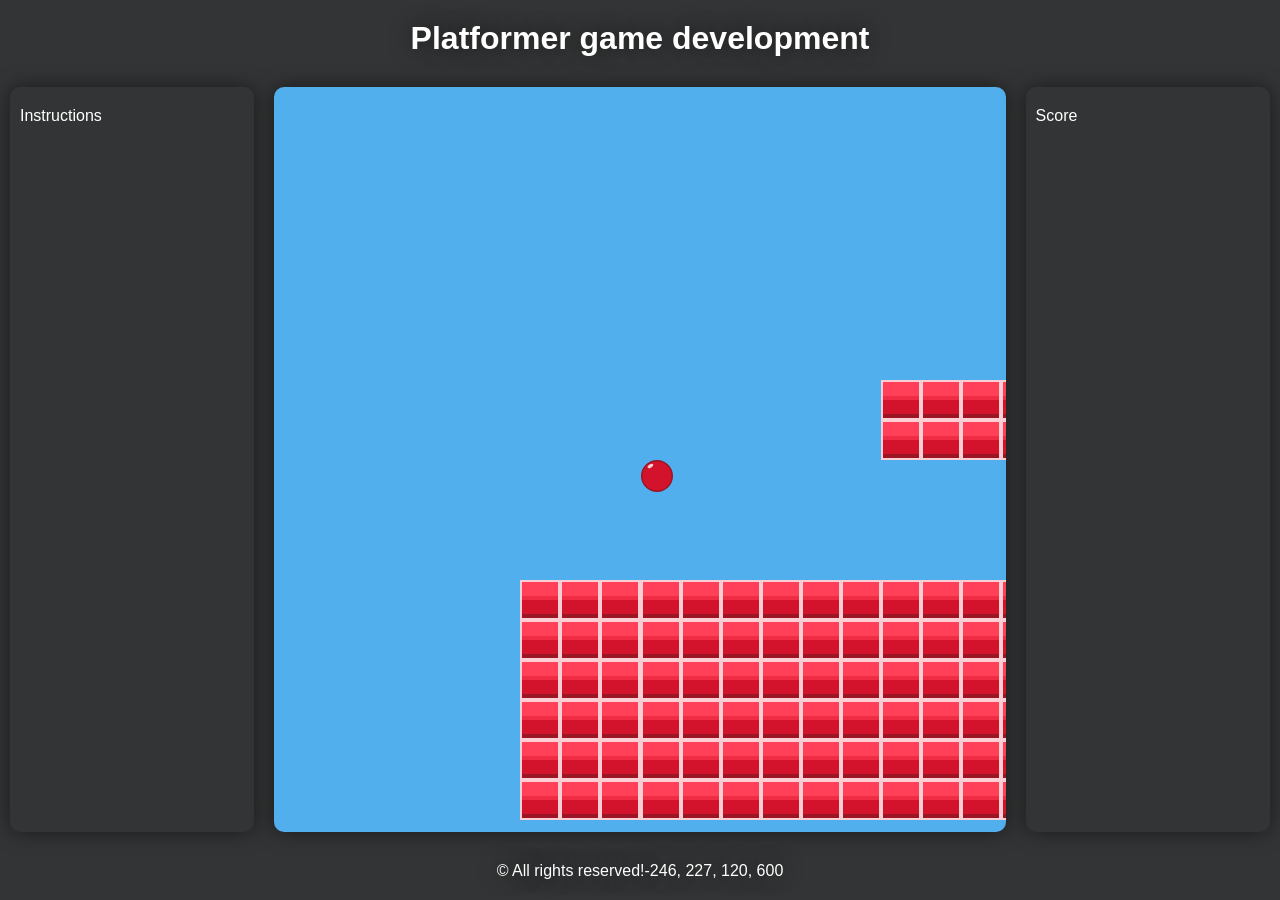
==== index.html @ 9e6f7ec1 "Initial commit!" ====
<!DOCTYPE html>
<html lang="en">
<head>
    <meta charset="UTF-8">
    <meta name="viewport" content="width=device-width, initial-scale=1.0">
    <title>Platformer game development</title>
    <link rel="stylesheet" href="styles.css">
</head>
<body>
    <header>
        <h1>Platformer game development</h1>
    </header>
    <main>
        <aside class="left">
            Instructions
        </aside>
        <div class="container">
            <canvas id="playground"></canvas>
        </div>
        <aside class="right">
            Score
        </aside>
    </main>
    <footer>
        <p>© All rights reserved!</p>
        <p id="info">Info!</p>
    </footer>
    <script src="app.js"></script>
</body>
</html>
---- styles.css ----
* {
    margin: 0;
    padding: 0;
    box-sizing: border-box;
    font-family: 'Lucida Sans', 'Lucida Sans Regular', 'Lucida Grande', 'Lucida Sans Unicode', Geneva, Verdana, sans-serif;
}

body {
    width: 100%;
    height: 100vh;
    overflow: hidden;
    display: flex;
    flex-direction: column;
    background-color: #333435;
    color: white;
    user-select: none;
}

h1 {
    text-shadow: 0 0 20px #00000080;
}

header {
    padding-inline: 40px;
    padding-block: 20px;
    display: flex;
    justify-content: center;
    color: white;
}

main {
    flex-grow: 1;
    display: flex;
    margin: 10px;
    align-items: center;
    gap: 20px;
}

aside {
    border-radius: 10px;
    width: 20%;
    height: 100%;
    padding: 20px 10px;
    box-shadow: 0 0 20px #00000080;
}

.container {
    width: 60%;
    height: 100%;
    display: flex;
    align-items: center;
}

canvas {
    width: 100%;
    height: 100%;
    border-radius: 10px;
    box-shadow: 0 0 20px #00000080;
    background-color: #52afed;
    image-rendering: pixelated;
    image-rendering: -moz-crisp-edges;
    image-rendering: crisp-edges;
}

footer {
    padding-block: 20px;
    padding-inline: 20px;
    display: flex;
    justify-content: center;
}

p {
    text-shadow: 0 0 20px #00000080;
}
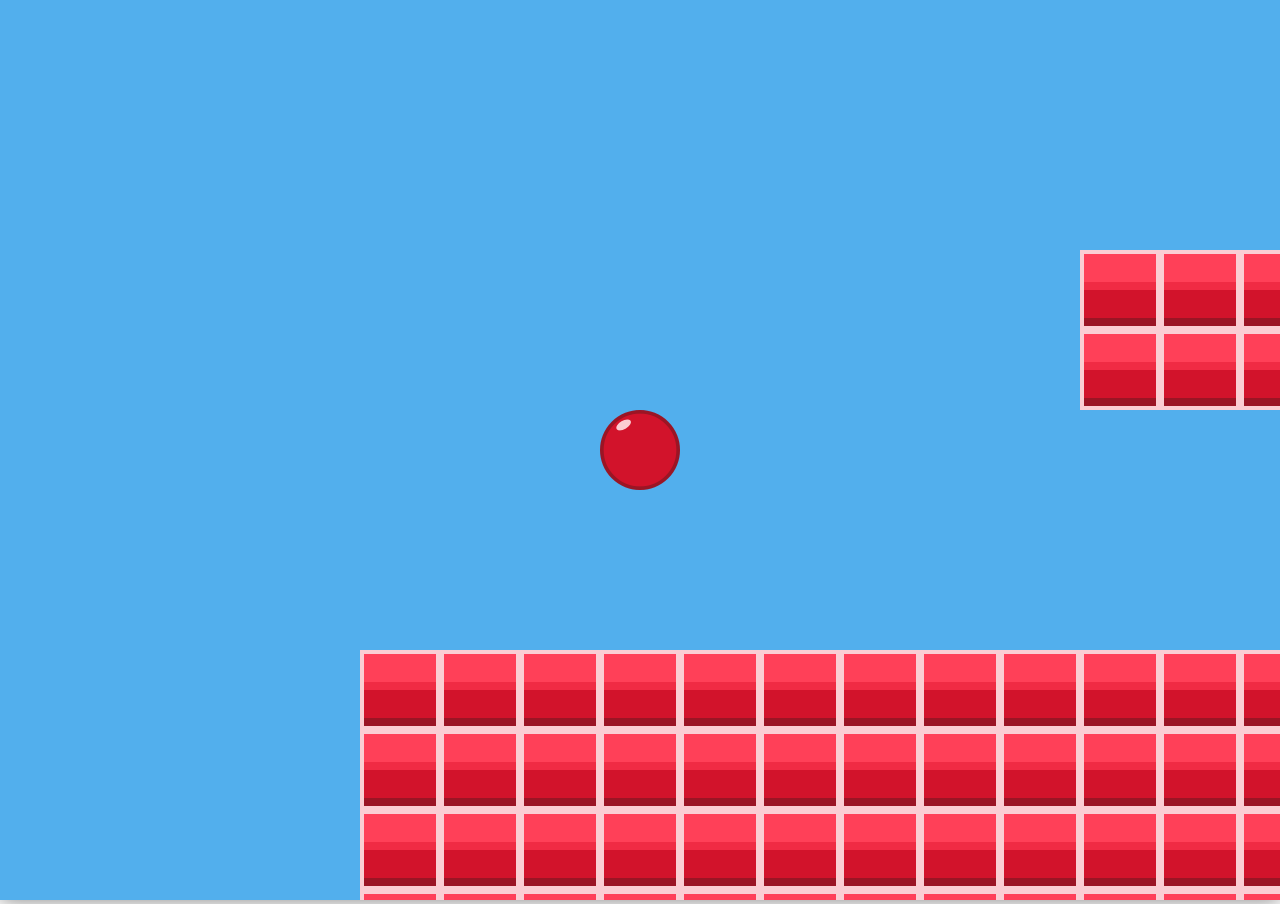
==== commit 4bed5f8f: "A little change" ====
--- a/index.html
+++ b/index.html
@@ -7,24 +7,7 @@
     <link rel="stylesheet" href="styles.css">
 </head>
 <body>
-    <header>
-        <h1>Platformer game development</h1>
-    </header>
-    <main>
-        <aside class="left">
-            Instructions
-        </aside>
-        <div class="container">
-            <canvas id="playground"></canvas>
-        </div>
-        <aside class="right">
-            Score
-        </aside>
-    </main>
-    <footer>
-        <p>© All rights reserved!</p>
-        <p id="info">Info!</p>
-    </footer>
+    <canvas id="playground"></canvas>
     <script src="app.js"></script>
 </body>
 </html>
--- a/styles.css
+++ b/styles.css
@@ -5,70 +5,21 @@
     font-family: 'Lucida Sans', 'Lucida Sans Regular', 'Lucida Grande', 'Lucida Sans Unicode', Geneva, Verdana, sans-serif;
 }
 
+html, body {
+    touch-action: none;
+    overscroll-behavior: none;
+}
+
 body {
     width: 100%;
     height: 100vh;
     overflow: hidden;
-    display: flex;
-    flex-direction: column;
-    background-color: #333435;
-    color: white;
     user-select: none;
-}
-
-h1 {
-    text-shadow: 0 0 20px #00000080;
-}
-
-header {
-    padding-inline: 40px;
-    padding-block: 20px;
-    display: flex;
-    justify-content: center;
-    color: white;
-}
-
-main {
-    flex-grow: 1;
-    display: flex;
-    margin: 10px;
-    align-items: center;
-    gap: 20px;
-}
-
-aside {
-    border-radius: 10px;
-    width: 20%;
-    height: 100%;
-    padding: 20px 10px;
-    box-shadow: 0 0 20px #00000080;
-}
-
-.container {
-    width: 60%;
-    height: 100%;
-    display: flex;
-    align-items: center;
 }
 
 canvas {
     width: 100%;
     height: 100%;
-    border-radius: 10px;
     box-shadow: 0 0 20px #00000080;
     background-color: #52afed;
-    image-rendering: pixelated;
-    image-rendering: -moz-crisp-edges;
-    image-rendering: crisp-edges;
 }
-
-footer {
-    padding-block: 20px;
-    padding-inline: 20px;
-    display: flex;
-    justify-content: center;
-}
-
-p {
-    text-shadow: 0 0 20px #00000080;
-}
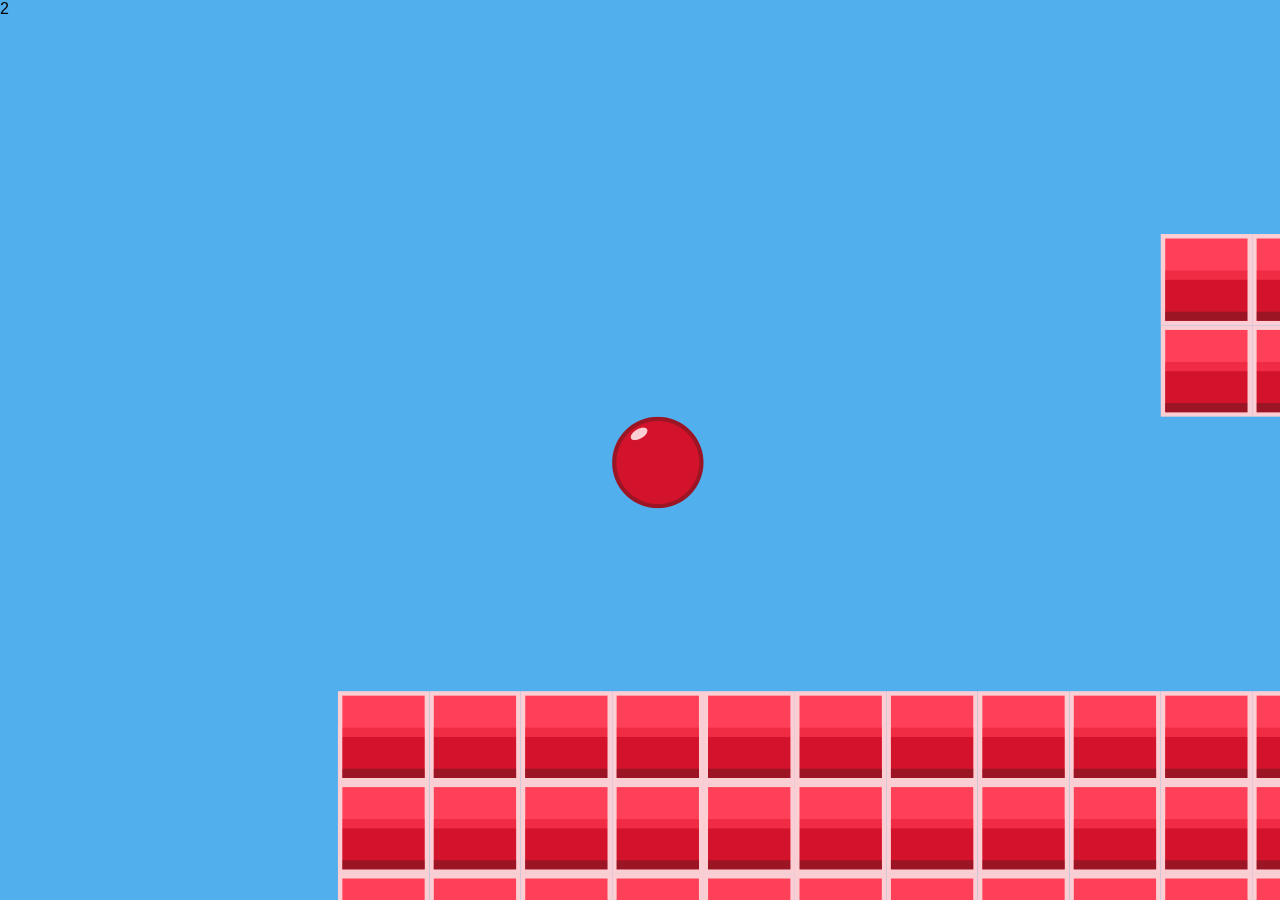
==== commit a9d2f10a: "resolution optimizing in process 2" ====
--- a/index.html
+++ b/index.html
@@ -8,6 +8,7 @@
 </head>
 <body>
     <canvas id="playground"></canvas>
+    <p id="info" class="info">i</p>
     <script src="app.js"></script>
 </body>
 </html>
--- a/styles.css
+++ b/styles.css
@@ -15,11 +15,17 @@
     height: 100vh;
     overflow: hidden;
     user-select: none;
+    position: relative;
 }
 
 canvas {
     width: 100%;
     height: 100%;
-    box-shadow: 0 0 20px #00000080;
     background-color: #52afed;
 }
+
+.info {
+    top: 0;
+    left: 0;
+    position: absolute;
+}
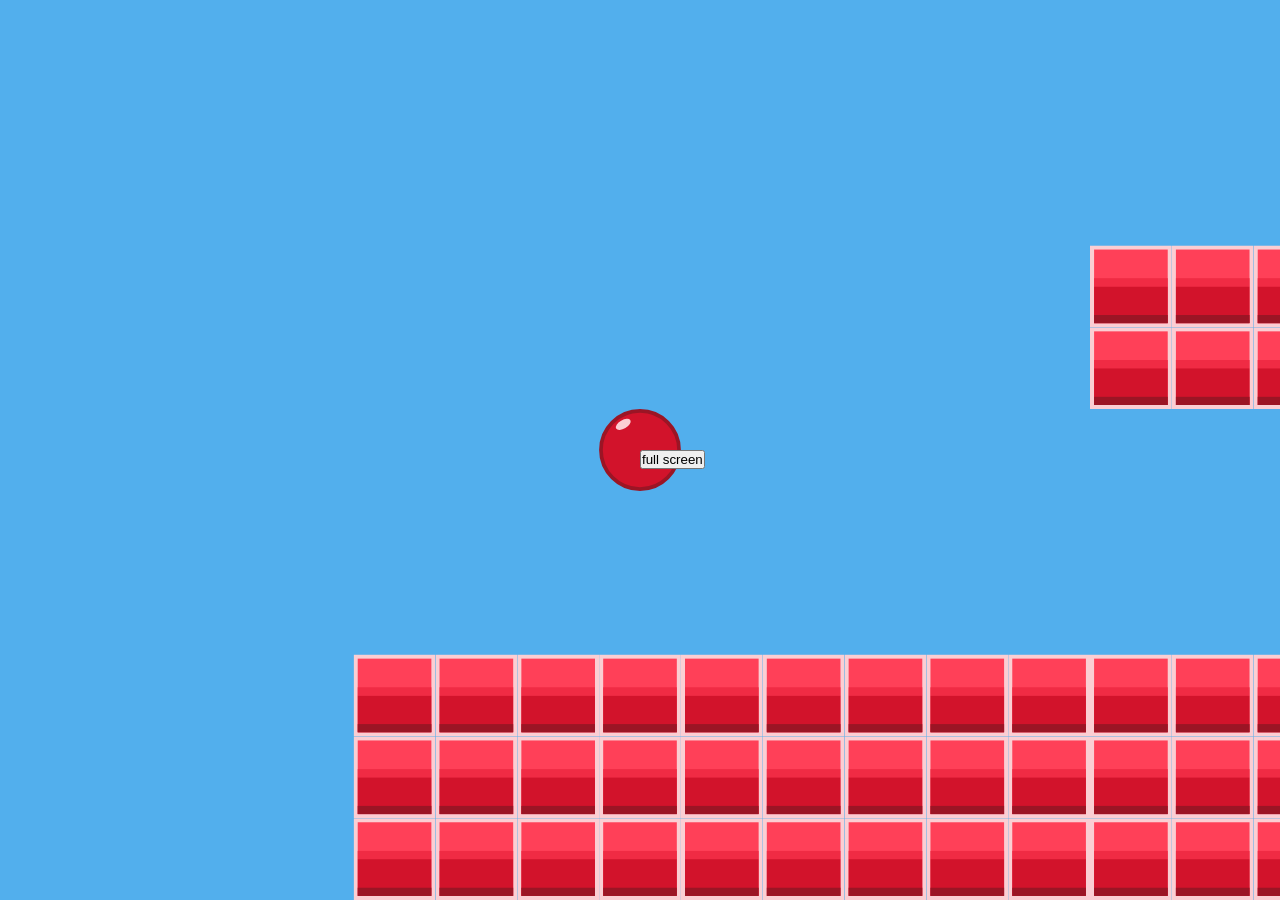
==== commit 4d90cd71: "full screen button adding in process" ====
--- a/index.html
+++ b/index.html
@@ -9,6 +9,7 @@
 <body>
     <canvas id="playground"></canvas>
     <p id="info" class="info">i</p>
+    <button id="fullscreen-btn">full screen</button>
     <script src="app.js"></script>
 </body>
 </html>
--- a/styles.css
+++ b/styles.css
@@ -28,4 +28,12 @@
     top: 0;
     left: 0;
     position: absolute;
+    display: none;
 }
+
+#fullscreen-btn {
+    top: 50%;
+    left: 50%;
+    position: absolute;
+    display: none;
+}
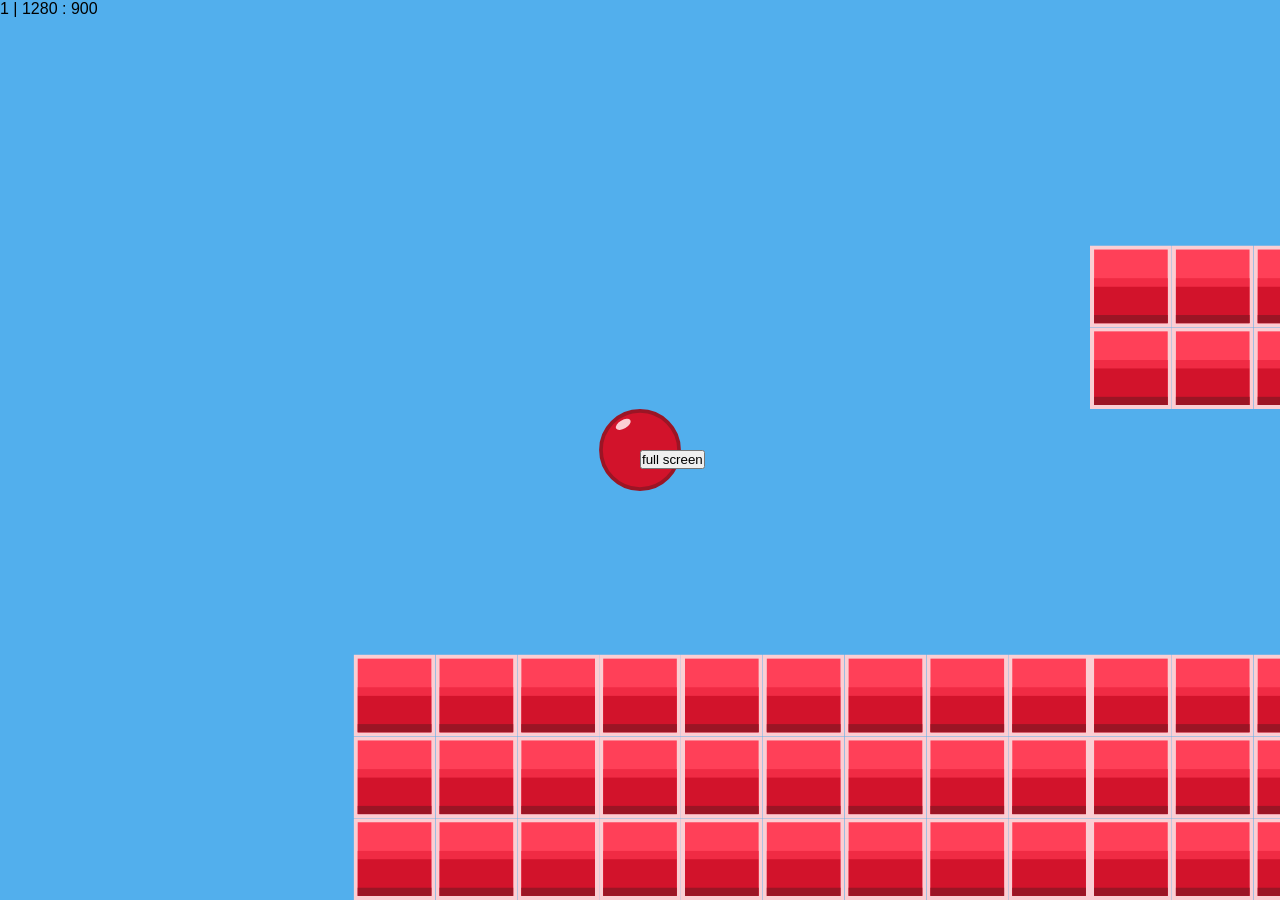
==== commit 0f2dcb1c: "PWA" ====
--- a/index.html
+++ b/index.html
@@ -5,6 +5,7 @@
     <meta name="viewport" content="width=device-width, initial-scale=1.0">
     <title>Platformer game development</title>
     <link rel="stylesheet" href="styles.css">
+    <link rel="manifest" href="/manifest.json">
 </head>
 <body>
     <canvas id="playground"></canvas>
--- a/styles.css
+++ b/styles.css
@@ -28,7 +28,7 @@
     top: 0;
     left: 0;
     position: absolute;
-    display: none;
+    display: block;
 }
 
 #fullscreen-btn {
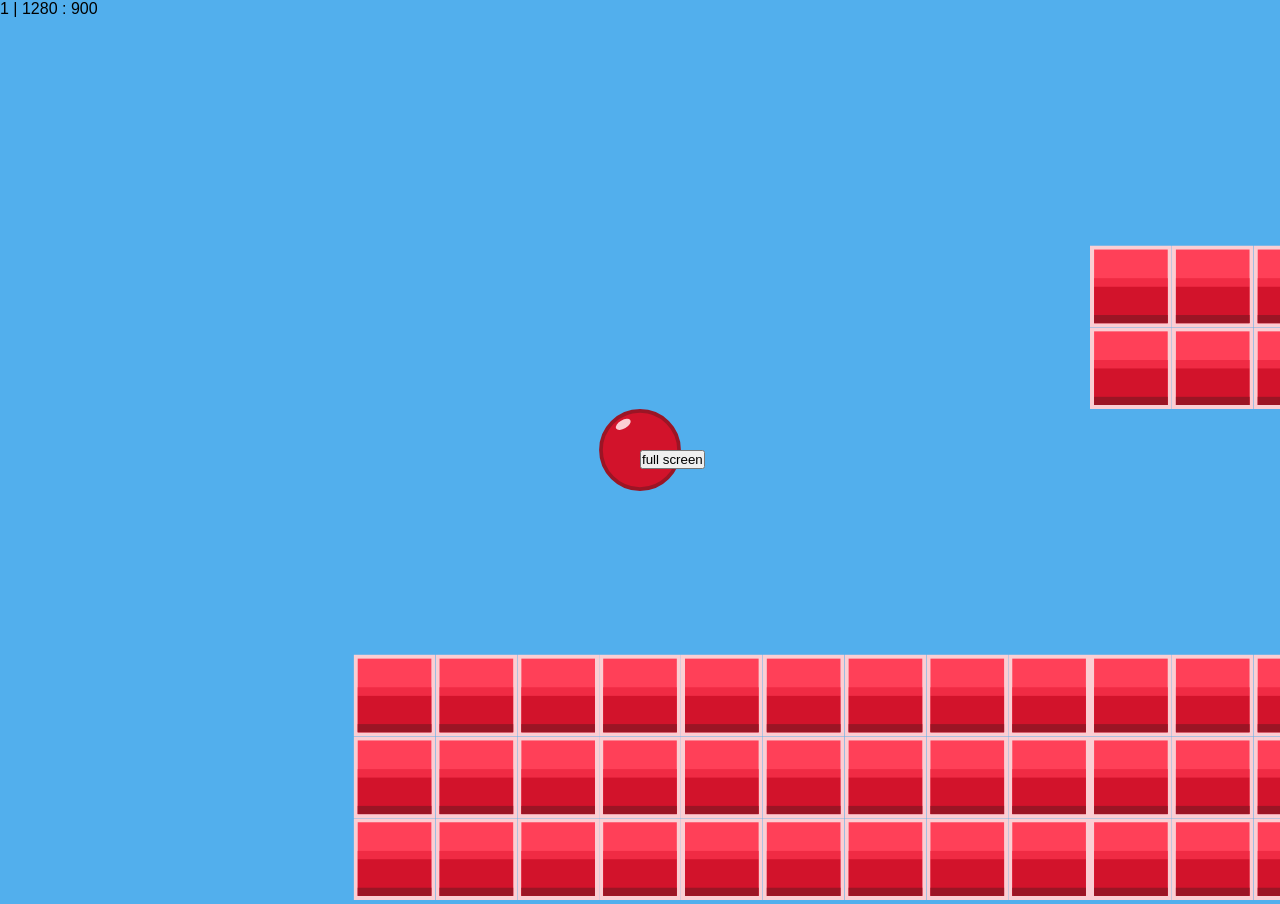
==== commit 07bdfef3: "preload" ====
--- a/index.html
+++ b/index.html
@@ -4,11 +4,16 @@
     <meta charset="UTF-8">
     <meta name="viewport" content="width=device-width, initial-scale=1.0">
     <title>Platformer game development</title>
+    <link rel="preload" href="/styles.css" as="style">
     <link rel="stylesheet" href="styles.css">
+    <link rel="preload" href="/app.js" as="script">
+    <link rel="preload" href="/assets/image/big-ball.svg" as="image">
+    <link rel="preload" href="/assets/image/brick.svg" as="image">
+    <link rel="preload" href="/assets/tilemaps/level1.lvl" as="fetch" crossorigin>
     <link rel="manifest" href="/manifest.json">
 </head>
 <body>
-    <canvas id="playground"></canvas>
+    <canvas id="playground" class="invisible"></canvas>
     <p id="info" class="info">i</p>
     <button id="fullscreen-btn">full screen</button>
     <script src="app.js"></script>
--- a/styles.css
+++ b/styles.css
@@ -13,9 +13,12 @@
 body {
     width: 100%;
     height: 100vh;
+    opacity: 0.0;
     overflow: hidden;
     user-select: none;
     position: relative;
+    background-color: #52afed;
+    transition: all ease-in 300ms;
 }
 
 canvas {
--- a/styles.css
+++ b/styles.css
@@ -13,9 +13,12 @@
 body {
     width: 100%;
     height: 100vh;
+    opacity: 0.0;
     overflow: hidden;
     user-select: none;
     position: relative;
+    background-color: #52afed;
+    transition: all ease-in 300ms;
 }
 
 canvas {
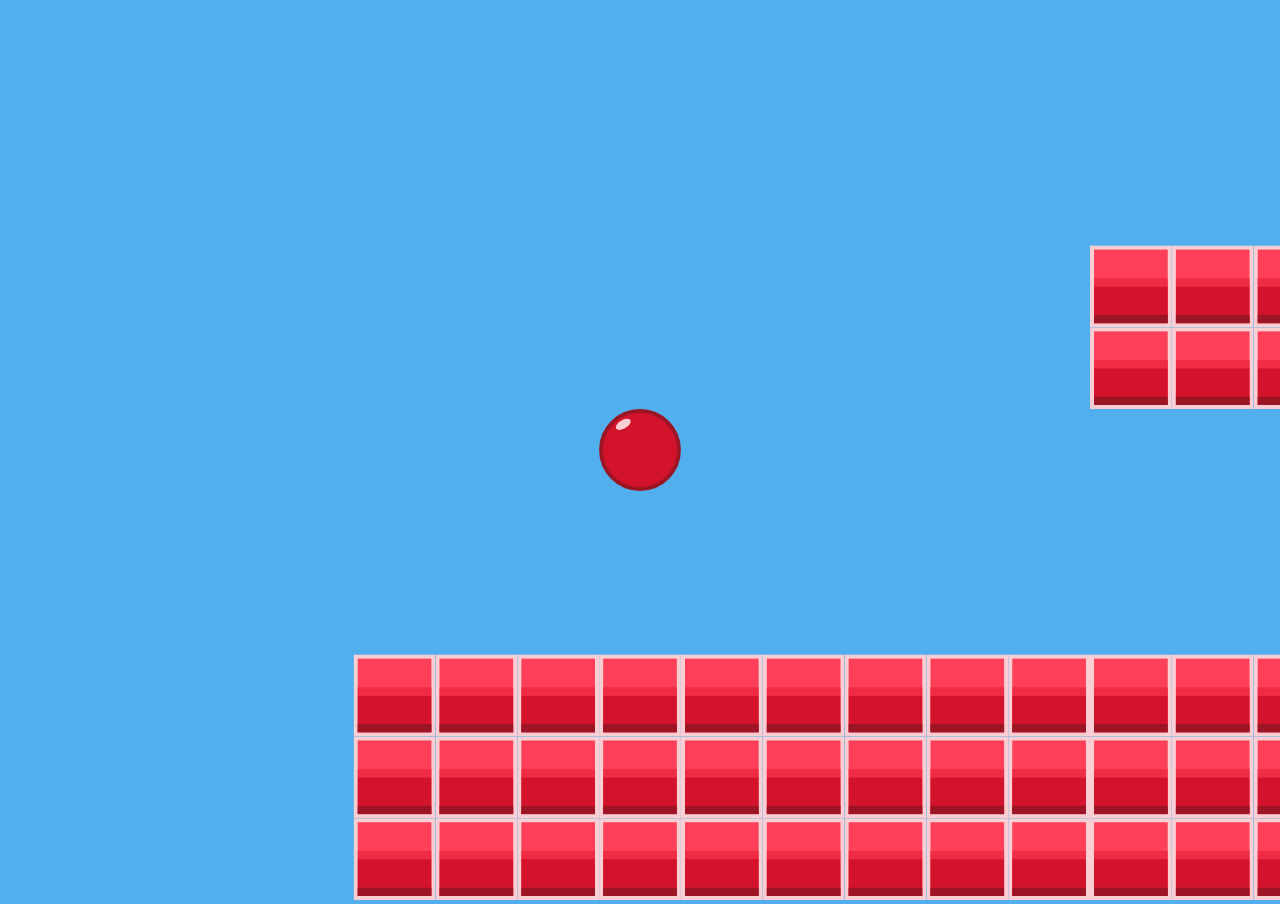
==== commit 73e9b3b1: "stylized" ====
--- a/index.html
+++ b/index.html
@@ -4,6 +4,7 @@
     <meta charset="UTF-8">
     <meta name="viewport" content="width=device-width, initial-scale=1.0">
     <title>Platformer game development</title>
+    <link rel="shortcut icon" href="/favicon.svg" type="image/svg+xml">
     <link rel="preload" href="/styles.css" as="style">
     <link rel="stylesheet" href="styles.css">
     <link rel="preload" href="/app.js" as="script">
--- a/styles.css
+++ b/styles.css
@@ -31,7 +31,7 @@
     top: 0;
     left: 0;
     position: absolute;
-    display: block;
+    display: none;
 }
 
 #fullscreen-btn {
--- a/styles.css
+++ b/styles.css
@@ -31,7 +31,7 @@
     top: 0;
     left: 0;
     position: absolute;
-    display: block;
+    display: none;
 }
 
 #fullscreen-btn {
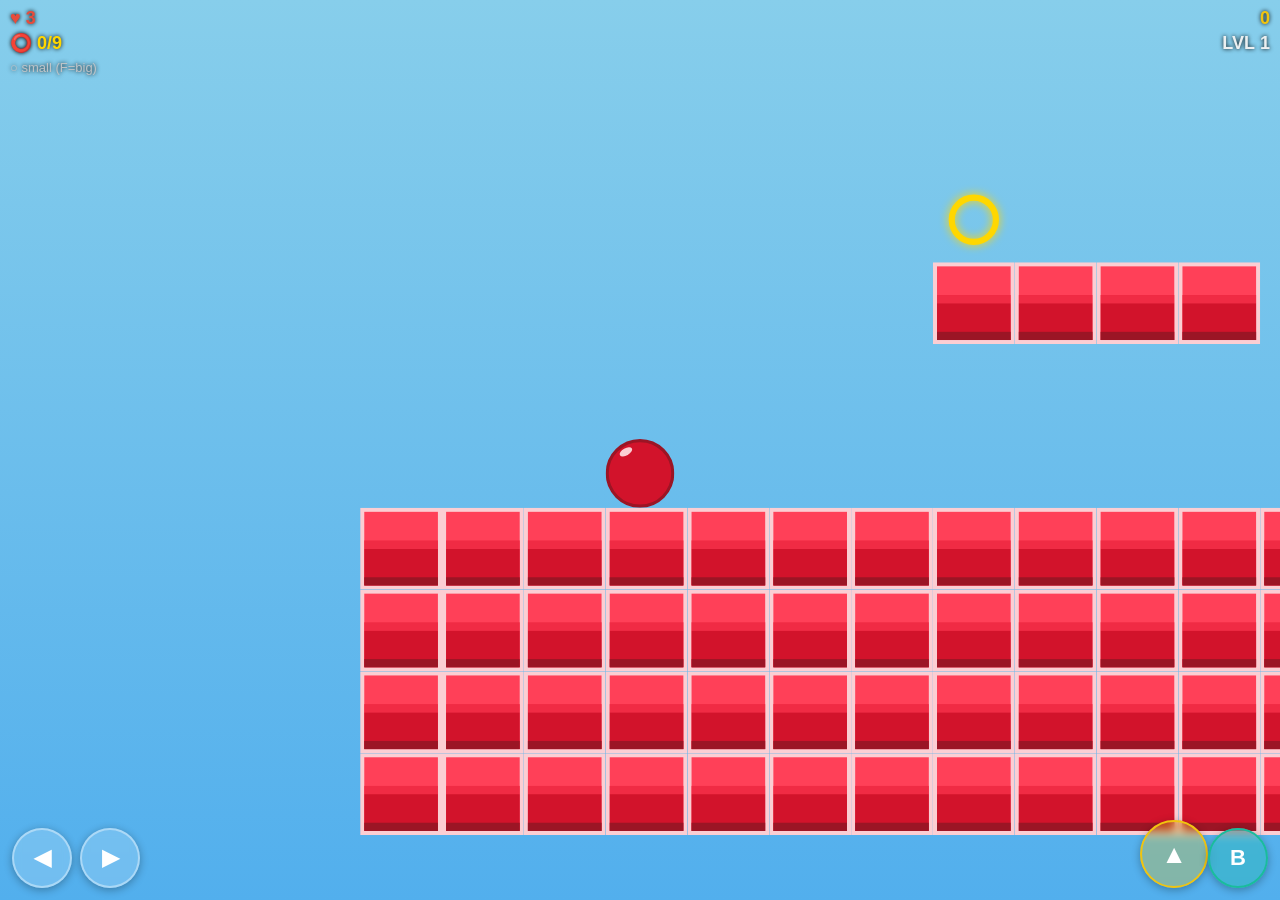
==== commit c2d881cd: "AI completed" ====
--- a/index.html
+++ b/index.html
@@ -2,8 +2,8 @@
 <html lang="en">
 <head>
     <meta charset="UTF-8">
-    <meta name="viewport" content="width=device-width, initial-scale=1.0">
-    <title>Platformer game development</title>
+    <meta name="viewport" content="width=device-width, initial-scale=1.0, user-scalable=no">
+    <title>Bounce — Platform Adventure</title>
     <link rel="shortcut icon" href="/favicon.svg" type="image/svg+xml">
     <link rel="preload" href="/styles.css" as="style">
     <link rel="stylesheet" href="styles.css">
@@ -14,9 +14,11 @@
     <link rel="manifest" href="/manifest.json">
 </head>
 <body>
-    <canvas id="playground" class="invisible"></canvas>
-    <p id="info" class="info">i</p>
-    <button id="fullscreen-btn">full screen</button>
-    <script src="app.js"></script>
+    <div id="game-wrapper">
+        <canvas id="playground"></canvas>
+        <div id="touch-controls"></div>
+    </div>
+    <button id="fullscreen-btn">⛶ Fullscreen</button>
+    <script src="/app.js"></script>
 </body>
 </html>
--- a/styles.css
+++ b/styles.css
@@ -2,41 +2,109 @@
     margin: 0;
     padding: 0;
     box-sizing: border-box;
-    font-family: 'Lucida Sans', 'Lucida Sans Regular', 'Lucida Grande', 'Lucida Sans Unicode', Geneva, Verdana, sans-serif;
+    -webkit-tap-highlight-color: transparent;
+    font-family: 'Lucida Sans', 'Lucida Grande', Geneva, Verdana, sans-serif;
 }
 
 html, body {
+    width: 100%;
+    height: 100%;
     touch-action: none;
     overscroll-behavior: none;
+    overflow: hidden;
+    user-select: none;
+    background: #1a1a2e;
 }
 
 body {
+    opacity: 0;
+    transition: opacity 300ms ease-in;
+    display: flex;
+    align-items: center;
+    justify-content: center;
+}
+
+#game-wrapper {
+    position: relative;
     width: 100%;
     height: 100vh;
-    opacity: 0.0;
+    display: flex;
+    align-items: center;
+    justify-content: center;
     overflow: hidden;
-    user-select: none;
-    position: relative;
-    background-color: #52afed;
-    transition: all ease-in 300ms;
 }
 
 canvas {
-    width: 100%;
-    height: 100%;
-    background-color: #52afed;
+    display: block;
+    background: linear-gradient(180deg, #87ceeb 0%, #52afed 100%);
+    image-rendering: pixelated;
 }
 
-.info {
-    top: 0;
+/* ── Touch controls ── */
+#touch-controls {
+    position: absolute;
+    bottom: 0;
     left: 0;
-    position: absolute;
+    right: 0;
+    height: 130px;
+    pointer-events: none;
+    display: flex;
+    align-items: flex-end;
+    justify-content: space-between;
+    padding: 0 12px 12px;
+    z-index: 10;
+}
+
+.touch-btn {
+    pointer-events: all;
+    background: rgba(255,255,255,0.18);
+    border: 2px solid rgba(255,255,255,0.4);
+    border-radius: 50%;
+    color: #fff;
+    font-size: 22px;
+    font-weight: bold;
+    width: 60px;
+    height: 60px;
+    display: flex;
+    align-items: center;
+    justify-content: center;
+    cursor: pointer;
+    outline: none;
+    backdrop-filter: blur(4px);
+    -webkit-backdrop-filter: blur(4px);
+    box-shadow: 0 2px 8px rgba(0,0,0,0.3);
+    transition: background 80ms, transform 80ms;
+    -webkit-user-select: none;
+    user-select: none;
+}
+
+.touch-btn:active,
+.touch-btn.active {
+    background: rgba(255,255,255,0.38);
+    transform: scale(0.93);
+}
+
+.btn-left  { margin-right: 4px; }
+.btn-right { margin-right: auto; margin-left: 4px; }
+.btn-big   { background: rgba(26,188,156,0.3); border-color: #1abc9c; }
+.btn-jump  { background: rgba(241,196,15,0.3);  border-color: #f1c40f; font-size: 26px; width: 68px; height: 68px; margin-left: 8px; }
+
+/* ── Fullscreen button ── */
+#fullscreen-btn {
+    position: fixed;
+    bottom: 16px;
+    right: 16px;
+    background: rgba(0,0,0,0.5);
+    color: #fff;
+    border: 1px solid rgba(255,255,255,0.3);
+    border-radius: 8px;
+    padding: 6px 12px;
+    font-size: 13px;
+    cursor: pointer;
+    z-index: 100;
     display: none;
 }
 
-#fullscreen-btn {
-    top: 50%;
-    left: 50%;
-    position: absolute;
-    display: none;
+@media (max-width: 768px) {
+    #fullscreen-btn { display: block; }
 }
--- a/styles.css
+++ b/styles.css
@@ -2,41 +2,109 @@
     margin: 0;
     padding: 0;
     box-sizing: border-box;
-    font-family: 'Lucida Sans', 'Lucida Sans Regular', 'Lucida Grande', 'Lucida Sans Unicode', Geneva, Verdana, sans-serif;
+    -webkit-tap-highlight-color: transparent;
+    font-family: 'Lucida Sans', 'Lucida Grande', Geneva, Verdana, sans-serif;
 }
 
 html, body {
+    width: 100%;
+    height: 100%;
     touch-action: none;
     overscroll-behavior: none;
+    overflow: hidden;
+    user-select: none;
+    background: #1a1a2e;
 }
 
 body {
+    opacity: 0;
+    transition: opacity 300ms ease-in;
+    display: flex;
+    align-items: center;
+    justify-content: center;
+}
+
+#game-wrapper {
+    position: relative;
     width: 100%;
     height: 100vh;
-    opacity: 0.0;
+    display: flex;
+    align-items: center;
+    justify-content: center;
     overflow: hidden;
-    user-select: none;
-    position: relative;
-    background-color: #52afed;
-    transition: all ease-in 300ms;
 }
 
 canvas {
-    width: 100%;
-    height: 100%;
-    background-color: #52afed;
+    display: block;
+    background: linear-gradient(180deg, #87ceeb 0%, #52afed 100%);
+    image-rendering: pixelated;
 }
 
-.info {
-    top: 0;
+/* ── Touch controls ── */
+#touch-controls {
+    position: absolute;
+    bottom: 0;
     left: 0;
-    position: absolute;
+    right: 0;
+    height: 130px;
+    pointer-events: none;
+    display: flex;
+    align-items: flex-end;
+    justify-content: space-between;
+    padding: 0 12px 12px;
+    z-index: 10;
+}
+
+.touch-btn {
+    pointer-events: all;
+    background: rgba(255,255,255,0.18);
+    border: 2px solid rgba(255,255,255,0.4);
+    border-radius: 50%;
+    color: #fff;
+    font-size: 22px;
+    font-weight: bold;
+    width: 60px;
+    height: 60px;
+    display: flex;
+    align-items: center;
+    justify-content: center;
+    cursor: pointer;
+    outline: none;
+    backdrop-filter: blur(4px);
+    -webkit-backdrop-filter: blur(4px);
+    box-shadow: 0 2px 8px rgba(0,0,0,0.3);
+    transition: background 80ms, transform 80ms;
+    -webkit-user-select: none;
+    user-select: none;
+}
+
+.touch-btn:active,
+.touch-btn.active {
+    background: rgba(255,255,255,0.38);
+    transform: scale(0.93);
+}
+
+.btn-left  { margin-right: 4px; }
+.btn-right { margin-right: auto; margin-left: 4px; }
+.btn-big   { background: rgba(26,188,156,0.3); border-color: #1abc9c; }
+.btn-jump  { background: rgba(241,196,15,0.3);  border-color: #f1c40f; font-size: 26px; width: 68px; height: 68px; margin-left: 8px; }
+
+/* ── Fullscreen button ── */
+#fullscreen-btn {
+    position: fixed;
+    bottom: 16px;
+    right: 16px;
+    background: rgba(0,0,0,0.5);
+    color: #fff;
+    border: 1px solid rgba(255,255,255,0.3);
+    border-radius: 8px;
+    padding: 6px 12px;
+    font-size: 13px;
+    cursor: pointer;
+    z-index: 100;
     display: none;
 }
 
-#fullscreen-btn {
-    top: 50%;
-    left: 50%;
-    position: absolute;
-    display: none;
+@media (max-width: 768px) {
+    #fullscreen-btn { display: block; }
 }
